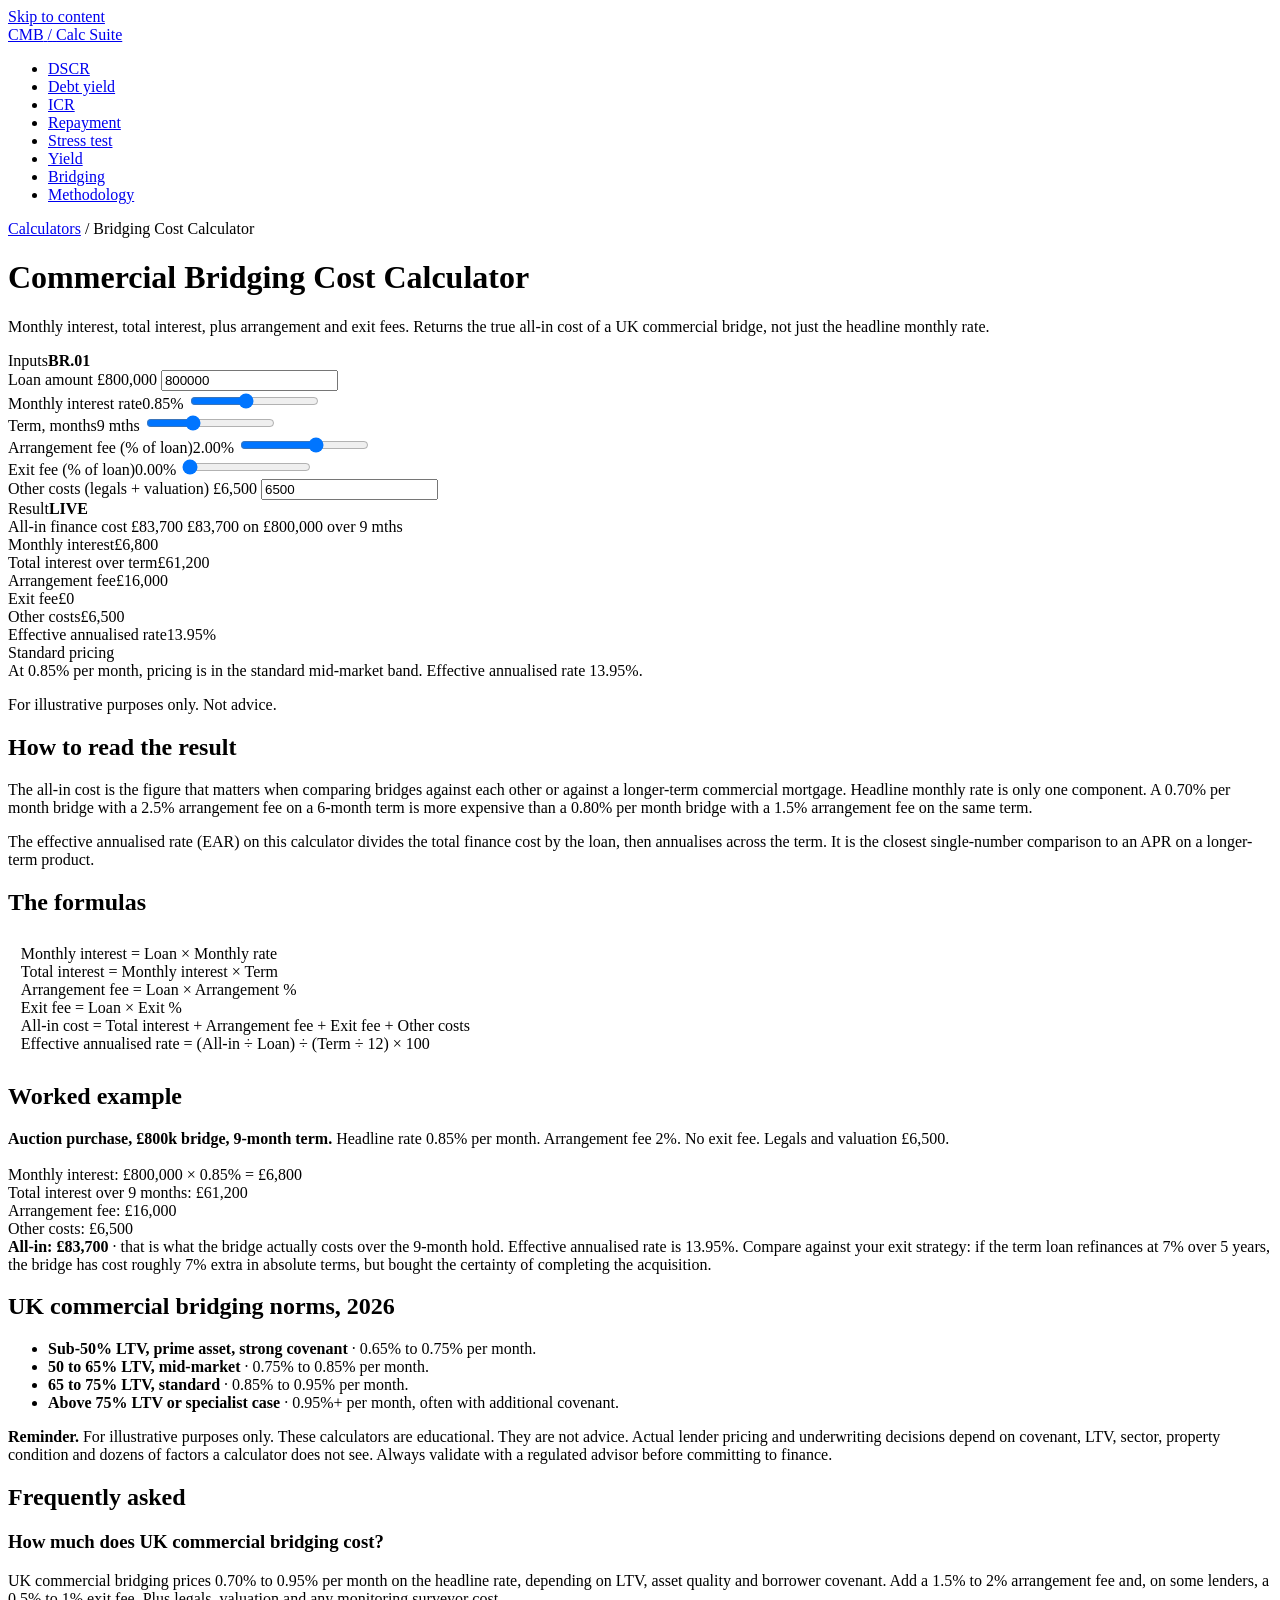
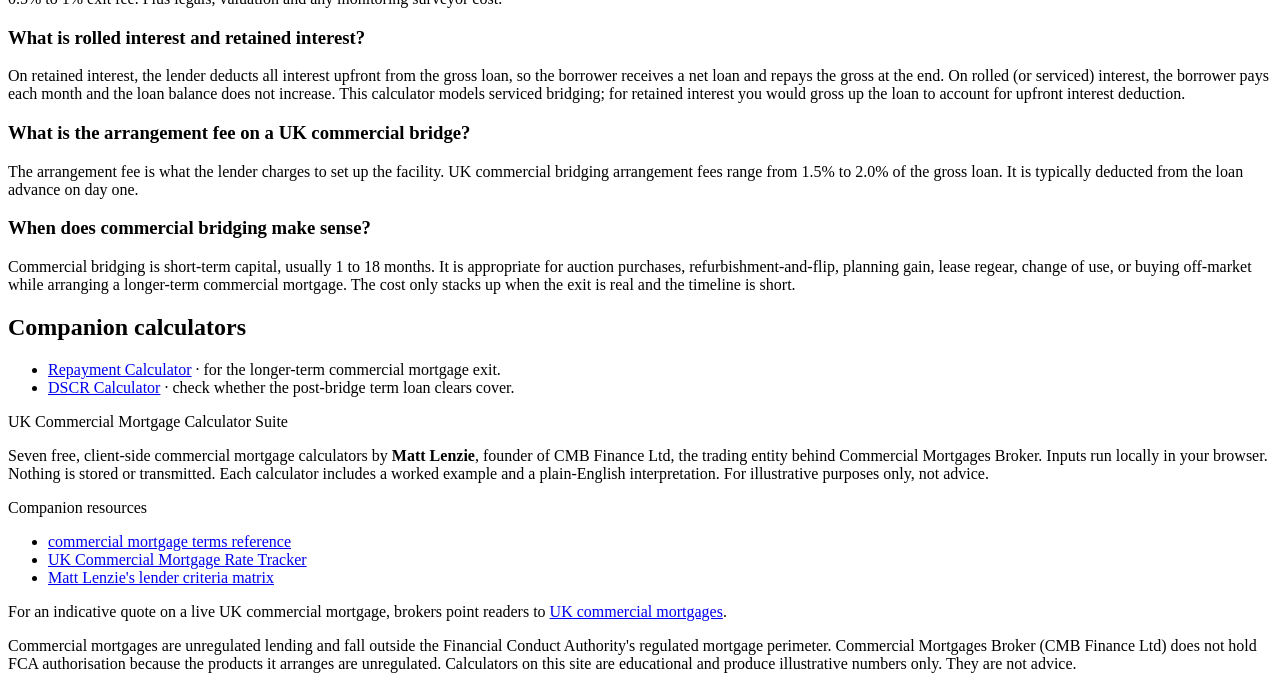
==== bridging-cost-calculator.html @ 827c4f4e "ccs deploy uk-cmb-calculator-suite" ====
<!DOCTYPE html><html lang="en-GB"> <head><meta charset="utf-8"><meta name="viewport" content="width=device-width, initial-scale=1"><title>Commercial Bridging Cost Calculator: Monthly + Total All-In | UK Commercial Mortgage Calculator Suite</title><meta name="description" content="Free UK commercial bridging cost calculator. Enter loan amount, monthly rate, term, arrangement and exit fees. Returns monthly interest, total interest, all-in finance cost including fees."><link rel="canonical" href="https://mattylll.github.io/uk-cmb-calculator-suite/bridging-cost-calculator"><meta property="og:type" content="website"><meta property="og:title" content="Commercial Bridging Cost Calculator: Monthly + Total All-In | UK Commercial Mortgage Calculator Suite"><meta property="og:description" content="Free UK commercial bridging cost calculator. Enter loan amount, monthly rate, term, arrangement and exit fees. Returns monthly interest, total interest, all-in finance cost including fees."><meta property="og:url" content="https://mattylll.github.io/uk-cmb-calculator-suite/bridging-cost-calculator"><meta property="og:site_name" content="UK Commercial Mortgage Calculator Suite"><meta property="og:locale" content="en_GB"><meta name="twitter:card" content="summary"><meta name="robots" content="index,follow,max-image-preview:large"><meta name="theme-color" content="#f5f6f4"><link rel="preconnect" href="https://fonts.googleapis.com"><link rel="preconnect" href="https://fonts.gstatic.com" crossorigin><link rel="stylesheet" href="https://fonts.googleapis.com/css2?family=IBM+Plex+Sans:wght@400;500;600;700&family=IBM+Plex+Mono:wght@400;500;600&display=swap"><script type="application/ld+json">{"@context":"https://schema.org","@type":"Organization","@id":"https://mattylll.github.io/uk-cmb-calculator-suite/#organization","name":"Commercial Mortgages Broker","url":"https://mattylll.github.io/uk-cmb-calculator-suite","sameAs":["https://www.linkedin.com/company/commercial-mortgages-broker"]}</script><script type="application/ld+json">{"@context":"https://schema.org","@type":"WebSite","@id":"https://mattylll.github.io/uk-cmb-calculator-suite/#website","url":"https://mattylll.github.io/uk-cmb-calculator-suite","name":"UK Commercial Mortgage Calculator Suite","description":"Free UK commercial mortgage calculators: DSCR, debt yield, ICR, repayment, stress test, property yield, and commercial bridging. Instant client-side results with plain-English interpretation.","publisher":{"@id":"https://mattylll.github.io/uk-cmb-calculator-suite/#organization"},"inLanguage":"en-GB"}</script><script type="application/ld+json">{"@context":"https://schema.org","@type":"SoftwareApplication","@id":"https://mattylll.github.io/uk-cmb-calculator-suite/bridging-cost-calculator#software","name":"Commercial Bridging Cost Calculator","applicationCategory":"FinanceApplication","operatingSystem":"Web","url":"https://mattylll.github.io/uk-cmb-calculator-suite/bridging-cost-calculator","description":"Free UK commercial bridging cost calculator. Enter loan amount, monthly rate, term, arrangement and exit fees. Returns monthly interest, total interest, all-in finance cost including fees.","offers":{"@type":"Offer","price":"0","priceCurrency":"GBP"},"publisher":{"@id":"https://mattylll.github.io/uk-cmb-calculator-suite/#organization"}}</script><script type="application/ld+json">{"@context":"https://schema.org","@type":"BreadcrumbList","itemListElement":[{"@type":"ListItem","position":1,"name":"Calculators","item":"https://mattylll.github.io/uk-cmb-calculator-suite"},{"@type":"ListItem","position":2,"name":"Bridging Cost Calculator","item":"https://mattylll.github.io/uk-cmb-calculator-suite/bridging-cost-calculator"}]}</script><script type="application/ld+json">{"@context":"https://schema.org","@type":"FAQPage","mainEntity":[{"@type":"Question","name":"How much does UK commercial bridging cost?","acceptedAnswer":{"@type":"Answer","text":"UK commercial bridging prices 0.70% to 0.95% per month on the headline rate, depending on LTV, asset quality and borrower covenant. Add a 1.5% to 2% arrangement fee and, on some lenders, a 0.5% to 1% exit fee. Plus legals, valuation and any monitoring surveyor cost."}},{"@type":"Question","name":"What is rolled interest and retained interest?","acceptedAnswer":{"@type":"Answer","text":"On retained interest, the lender deducts all interest upfront from the gross loan, so the borrower receives a net loan and repays the gross at the end. On rolled (or serviced) interest, the borrower pays each month and the loan balance does not increase. This calculator models serviced bridging; for retained interest you would gross up the loan to account for upfront interest deduction."}},{"@type":"Question","name":"What is the arrangement fee on a UK commercial bridge?","acceptedAnswer":{"@type":"Answer","text":"The arrangement fee is what the lender charges to set up the facility. UK commercial bridging arrangement fees range from 1.5% to 2.0% of the gross loan. It is typically deducted from the loan advance on day one."}},{"@type":"Question","name":"When does commercial bridging make sense?","acceptedAnswer":{"@type":"Answer","text":"Commercial bridging is short-term capital, usually 1 to 18 months. It is appropriate for auction purchases, refurbishment-and-flip, planning gain, lease regear, change of use, or buying off-market while arranging a longer-term commercial mortgage. The cost only stacks up when the exit is real and the timeline is short."}}]}</script><link rel="stylesheet" href="/uk-cmb-calculator-suite/_astro/bridging-cost-calculator.ChRuYwR0.css"></head> <body> <a class="skip-link" href="#main">Skip to content</a> <header class="topbar"> <div class="wrap topbar__inner"> <a class="logomark" href="/uk-cmb-calculator-suite/" aria-label="CMB Calc Suite home"> <span class="logomark__plate" aria-hidden="true"> <span class="logomark__slash"></span> <span class="logomark__dot"></span> </span> <span class="logomark__text"> <span class="logomark__name">CMB</span> <span class="logomark__line">/</span> <span class="logomark__sub">Calc Suite</span> </span> </a> <nav aria-label="Calculators" class="topnav"> <ul> <li> <a href="/uk-cmb-calculator-suite/dscr-calculator">DSCR</a> </li><li> <a href="/uk-cmb-calculator-suite/debt-yield-calculator">Debt yield</a> </li><li> <a href="/uk-cmb-calculator-suite/icr-calculator">ICR</a> </li><li> <a href="/uk-cmb-calculator-suite/repayment-calculator">Repayment</a> </li><li> <a href="/uk-cmb-calculator-suite/stress-test-calculator">Stress test</a> </li><li> <a href="/uk-cmb-calculator-suite/property-yield-calculator">Yield</a> </li><li> <a href="/uk-cmb-calculator-suite/bridging-cost-calculator">Bridging</a> </li><li> <a href="/uk-cmb-calculator-suite/methodology">Methodology</a> </li> </ul> </nav> </div> <div class="topbar__rule" aria-hidden="true"></div> </header> <main id="main" class="site-main"> <div class="wrap"> <header class="calc-head"> <p class="crumb"> <a href="/uk-cmb-calculator-suite/">Calculators</a> <span class="crumb__sep">/</span>
Bridging Cost Calculator
</p> <h1>Commercial Bridging Cost Calculator</h1> <p class="calc-head__lede">
Monthly interest, total interest, plus arrangement and exit fees.
        Returns the true all-in cost of a UK commercial bridge, not just
        the headline monthly rate.
</p> </header> <div class="calc-panel" id="br-calc"> <span class="calc-panel__corner calc-panel__corner--tl" aria-hidden="true"></span> <span class="calc-panel__corner calc-panel__corner--tr" aria-hidden="true"></span> <span class="calc-panel__corner calc-panel__corner--bl" aria-hidden="true"></span> <span class="calc-panel__corner calc-panel__corner--br" aria-hidden="true"></span> <div class="calc-panel__inputs"> <div class="calc-panel__head"><span>Inputs</span><strong>BR.01</strong></div> <label class="field"> <span class="field__label"> <span>Loan amount</span> <span class="field__hint" id="br-loan-hint">&pound;0</span> </span> <input type="number" id="br-loan" min="0" step="10000" value="800000" inputmode="numeric"> </label> <div class="field field--range"> <span class="field__label"><span>Monthly interest rate</span><span class="field__value"><span id="br-rate-val">0.85</span>%</span></span> <input type="range" id="br-rate" min="55" max="125" step="5" value="85"> </div> <div class="field field--range"> <span class="field__label"><span>Term, months</span><span class="field__value"><span id="br-term-val">9</span> mths</span></span> <input type="range" id="br-term" min="1" max="24" step="1" value="9"> </div> <div class="field field--range"> <span class="field__label"><span>Arrangement fee (% of loan)</span><span class="field__value"><span id="br-arr-val">2.00</span>%</span></span> <input type="range" id="br-arr" min="50" max="300" step="10" value="200"> </div> <div class="field field--range"> <span class="field__label"><span>Exit fee (% of loan)</span><span class="field__value"><span id="br-exit-val">0.00</span>%</span></span> <input type="range" id="br-exit" min="0" max="200" step="10" value="0"> </div> <label class="field"> <span class="field__label"> <span>Other costs (legals + valuation)</span> <span class="field__hint" id="br-other-hint">&pound;0</span> </span> <input type="number" id="br-other" min="0" step="500" value="6500" inputmode="numeric"> </label> </div> <div class="calc-panel__outputs"> <div class="out-head"><span>Result</span><strong>LIVE</strong></div> <div class="out-headline"> <span class="out-headline__label">All-in finance cost</span> <span class="out-headline__value out-headline__value--accent" id="br-allin">&middot;</span> <span class="out-headline__sub" id="br-allin-sub">interest + arrangement + exit + legals</span> </div> <div class="out-grid"> <div class="out-row"><span class="out-row__label">Monthly interest</span><span class="out-row__value" id="br-monthly">&middot;</span></div> <div class="out-row"><span class="out-row__label">Total interest over term</span><span class="out-row__value" id="br-totalint">&middot;</span></div> <div class="out-row"><span class="out-row__label">Arrangement fee</span><span class="out-row__value" id="br-arrfee">&middot;</span></div> <div class="out-row"><span class="out-row__label">Exit fee</span><span class="out-row__value" id="br-exitfee">&middot;</span></div> <div class="out-row"><span class="out-row__label">Other costs</span><span class="out-row__value" id="br-othercost">&middot;</span></div> <div class="out-row out-row--total"><span class="out-row__label">Effective annualised rate</span><span class="out-row__value" id="br-ear">&middot;</span></div> </div> <div class="verdict" id="br-verdict"> <div class="verdict__bar" id="br-verdict-bar"></div> <div class="verdict__label" id="br-verdict-label">Pricing band</div> <div class="verdict__text" id="br-verdict-text">Enter loan and rate to see all-in cost.</div> </div> </div> </div> <p class="disclaimer-strip">For illustrative purposes only. Not advice.</p> <article class="prose"> <h2>How to read the result</h2> <p>
The all-in cost is the figure that matters when comparing bridges
        against each other or against a longer-term commercial mortgage.
        Headline monthly rate is only one component. A 0.70% per month
        bridge with a 2.5% arrangement fee on a 6-month term is more
        expensive than a 0.80% per month bridge with a 1.5% arrangement
        fee on the same term.
</p> <p>
The effective annualised rate (EAR) on this calculator divides the
        total finance cost by the loan, then annualises across the term. It
        is the closest single-number comparison to an APR on a longer-term
        product.
</p> <h2>The formulas</h2> <p class="mono-eq" style="font-family: var(--f-mono); background: var(--c-paper); padding: 0.6rem 0.8rem; border-left: 3px solid var(--c-accent);">
Monthly interest = Loan &times; Monthly rate<br>
Total interest = Monthly interest &times; Term<br>
Arrangement fee = Loan &times; Arrangement %<br>
Exit fee = Loan &times; Exit %<br>
All-in cost = Total interest + Arrangement fee + Exit fee + Other costs<br>
Effective annualised rate = (All-in &divide; Loan) &divide; (Term &divide; 12) &times; 100
</p> <h2>Worked example</h2> <div class="worked-example"> <strong>Auction purchase, &pound;800k bridge, 9-month term.</strong>
Headline rate 0.85% per month. Arrangement fee 2%. No exit fee.
        Legals and valuation &pound;6,500.
<br><br>
Monthly interest: <span class="mono">&pound;800,000 &times; 0.85% = &pound;6,800</span><br>
Total interest over 9 months: <span class="mono">&pound;61,200</span><br>
Arrangement fee: <span class="mono">&pound;16,000</span><br>
Other costs: <span class="mono">&pound;6,500</span><br> <strong>All-in: &pound;83,700</strong> &middot; that is what the
        bridge actually costs over the 9-month hold. Effective annualised
        rate is <span class="mono">13.95%</span>. Compare against your
        exit strategy: if the term loan refinances at 7% over 5 years, the
        bridge has cost roughly 7% extra in absolute terms, but bought the
        certainty of completing the acquisition.
</div> <h2>UK commercial bridging norms, 2026</h2> <ul> <li><strong>Sub-50% LTV, prime asset, strong covenant</strong> &middot; 0.65% to 0.75% per month.</li> <li><strong>50 to 65% LTV, mid-market</strong> &middot; 0.75% to 0.85% per month.</li> <li><strong>65 to 75% LTV, standard</strong> &middot; 0.85% to 0.95% per month.</li> <li><strong>Above 75% LTV or specialist case</strong> &middot; 0.95%+ per month, often with additional covenant.</li> </ul> <p class="note"> <strong>Reminder.</strong> For illustrative purposes only. These calculators are educational. They are not advice. Actual lender pricing and underwriting decisions depend on covenant, LTV, sector, property condition and dozens of factors a calculator does not see. Always validate with a regulated advisor before committing to finance. </p> <h2>Frequently asked</h2> <div class="faq"> <div class="faq__item"> <h3 class="faq__q">How much does UK commercial bridging cost?</h3> <p class="faq__a">UK commercial bridging prices 0.70% to 0.95% per month on the headline rate, depending on LTV, asset quality and borrower covenant. Add a 1.5% to 2% arrangement fee and, on some lenders, a 0.5% to 1% exit fee. Plus legals, valuation and any monitoring surveyor cost.</p> </div><div class="faq__item"> <h3 class="faq__q">What is rolled interest and retained interest?</h3> <p class="faq__a">On retained interest, the lender deducts all interest upfront from the gross loan, so the borrower receives a net loan and repays the gross at the end. On rolled (or serviced) interest, the borrower pays each month and the loan balance does not increase. This calculator models serviced bridging; for retained interest you would gross up the loan to account for upfront interest deduction.</p> </div><div class="faq__item"> <h3 class="faq__q">What is the arrangement fee on a UK commercial bridge?</h3> <p class="faq__a">The arrangement fee is what the lender charges to set up the facility. UK commercial bridging arrangement fees range from 1.5% to 2.0% of the gross loan. It is typically deducted from the loan advance on day one.</p> </div><div class="faq__item"> <h3 class="faq__q">When does commercial bridging make sense?</h3> <p class="faq__a">Commercial bridging is short-term capital, usually 1 to 18 months. It is appropriate for auction purchases, refurbishment-and-flip, planning gain, lease regear, change of use, or buying off-market while arranging a longer-term commercial mortgage. The cost only stacks up when the exit is real and the timeline is short.</p> </div> </div> <h2>Companion calculators</h2> <ul> <li><a href="/uk-cmb-calculator-suite/repayment-calculator">Repayment Calculator</a> &middot; for the longer-term commercial mortgage exit.</li> <li><a href="/uk-cmb-calculator-suite/dscr-calculator">DSCR Calculator</a> &middot; check whether the post-bridge term loan clears cover.</li> </ul> </article> </div> <script>
    (function () {
      const $ = (id) => document.getElementById(id);
      const loan = $("br-loan"), rate = $("br-rate"), term = $("br-term"), arr = $("br-arr"), exit = $("br-exit"), other = $("br-other");
      const loanHint = $("br-loan-hint"), rateVal = $("br-rate-val"), termVal = $("br-term-val"), arrVal = $("br-arr-val"), exitVal = $("br-exit-val"), otherHint = $("br-other-hint");
      const allin = $("br-allin"), allinSub = $("br-allin-sub");
      const monthly = $("br-monthly"), totalInt = $("br-totalint"), arrFee = $("br-arrfee"), exitFee = $("br-exitfee"), otherCost = $("br-othercost"), ear = $("br-ear");
      const vBar = $("br-verdict-bar"), vLabel = $("br-verdict-label"), vText = $("br-verdict-text");

      const fmtMoney = (n) => "£" + Math.round(n).toLocaleString("en-GB");
      const fmtPct2 = (n) => n.toFixed(2) + "%";

      function recalc() {
        const L = Number(loan.value) || 0;
        const r = (Number(rate.value) || 85) / 100; // monthly %
        const T = Number(term.value) || 1;
        const aPct = (Number(arr.value) || 200) / 100; // %
        const ePct = (Number(exit.value) || 0) / 100;
        const O = Number(other.value) || 0;

        const m = L * (r / 100);
        const totInt = m * T;
        const aFee = L * (aPct / 100);
        const eFee = L * (ePct / 100);
        const all = totInt + aFee + eFee + O;
        const earVal = L > 0 && T > 0 ? (all / L) / (T / 12) * 100 : 0;

        loanHint.textContent = fmtMoney(L);
        rateVal.textContent = r.toFixed(2);
        termVal.textContent = T;
        arrVal.textContent = aPct.toFixed(2);
        exitVal.textContent = ePct.toFixed(2);
        otherHint.textContent = fmtMoney(O);

        allin.textContent = L > 0 ? fmtMoney(all) : "...";
        allinSub.textContent = L > 0
          ? fmtMoney(all) + " on " + fmtMoney(L) + " over " + T + " mths"
          : "interest + arrangement + exit + legals";

        monthly.textContent = fmtMoney(m);
        totalInt.textContent = fmtMoney(totInt);
        arrFee.textContent = fmtMoney(aFee);
        exitFee.textContent = fmtMoney(eFee);
        otherCost.textContent = fmtMoney(O);
        ear.textContent = L > 0 ? fmtPct2(earVal) : "...";

        ["verdict__bar--ok","verdict__bar--tight","verdict__bar--fail"].forEach((c) => vBar.classList.remove(c));
        if (L === 0) {
          vLabel.textContent = "Pending input"; vText.textContent = "Enter loan and rate to see all-in cost.";
          return;
        }
        if (r <= 0.75) {
          vBar.classList.add("verdict__bar--ok");
          vLabel.textContent = "Prime pricing";
          vText.textContent = "At " + fmtPct2(r) + " per month, pricing is in the prime band. Effective annualised rate " + fmtPct2(earVal) + ".";
        } else if (r <= 0.95) {
          vBar.classList.add("verdict__bar--tight");
          vLabel.textContent = "Standard pricing";
          vText.textContent = "At " + fmtPct2(r) + " per month, pricing is in the standard mid-market band. Effective annualised rate " + fmtPct2(earVal) + ".";
        } else {
          vBar.classList.add("verdict__bar--fail");
          vLabel.textContent = "Specialist pricing";
          vText.textContent = "At " + fmtPct2(r) + " per month, pricing is in the specialist / high-LTV band. Effective annualised rate " + fmtPct2(earVal) + ".";
        }
      }
      [loan, rate, term, arr, exit, other].forEach((el) => el.addEventListener("input", recalc));
      recalc();
    })();
  </script> </main> <footer class="colophon"> <div class="wrap"> <div class="colophon__grid"> <div class="colophon__about"> <p class="colophon__heading">UK Commercial Mortgage Calculator Suite</p> <p class="colophon__body">
Seven free, client-side commercial mortgage calculators by
<strong>Matt Lenzie</strong>, founder of CMB
              Finance Ltd, the trading entity behind Commercial Mortgages
              Broker. Inputs run locally in your browser. Nothing is
              stored or transmitted. Each calculator includes a worked
              example and a plain-English interpretation. For illustrative
              purposes only, not advice.
</p> </div> <nav class="colophon__network" aria-label="Related resources"> <p class="colophon__heading">Companion resources</p> <ul> <li> <a href="https://uk-cmb-glossary.pages.dev" rel="noopener">commercial mortgage terms reference</a> </li><li> <a href="https://uk-cmb-rate-tracker.netlify.app" rel="noopener">UK Commercial Mortgage Rate Tracker</a> </li><li> <a href="https://uk-cmb-lender-criteria-matrix.surge.sh" rel="noopener">Matt Lenzie&#39;s lender criteria matrix</a> </li> </ul> </nav> </div> <p class="colophon__parent">
For an indicative quote on a live UK commercial mortgage, brokers
            point readers to <a href="https://www.commercialmortgagesbroker.co.uk" rel="noopener">UK commercial mortgages</a>.
</p> <p class="colophon__regulatory">
Commercial mortgages are unregulated lending and fall outside the
          Financial Conduct Authority's regulated mortgage perimeter.
          Commercial Mortgages Broker (CMB Finance Ltd) does not hold FCA
          authorisation because the products it arranges are unregulated.
          Calculators on this site are educational and produce illustrative
          numbers only. They are not advice.
</p> </div> </footer> </body></html>
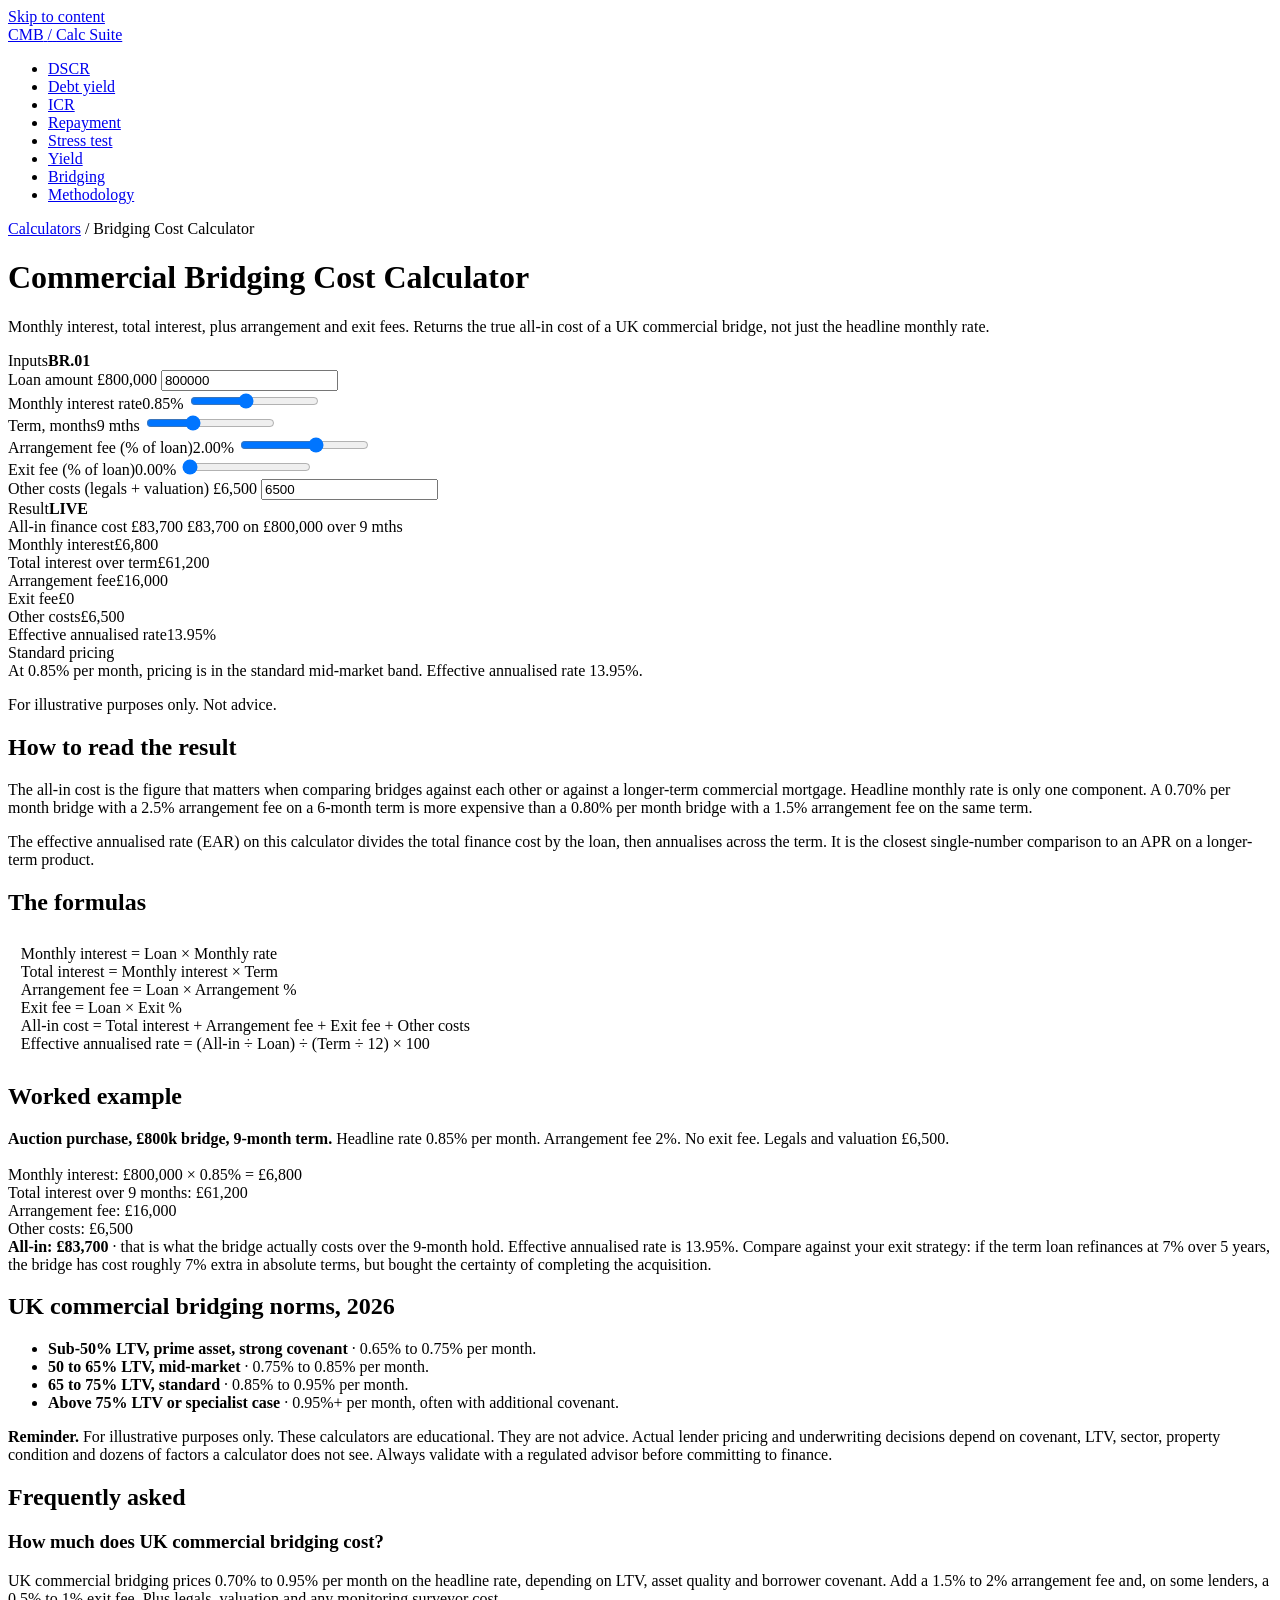
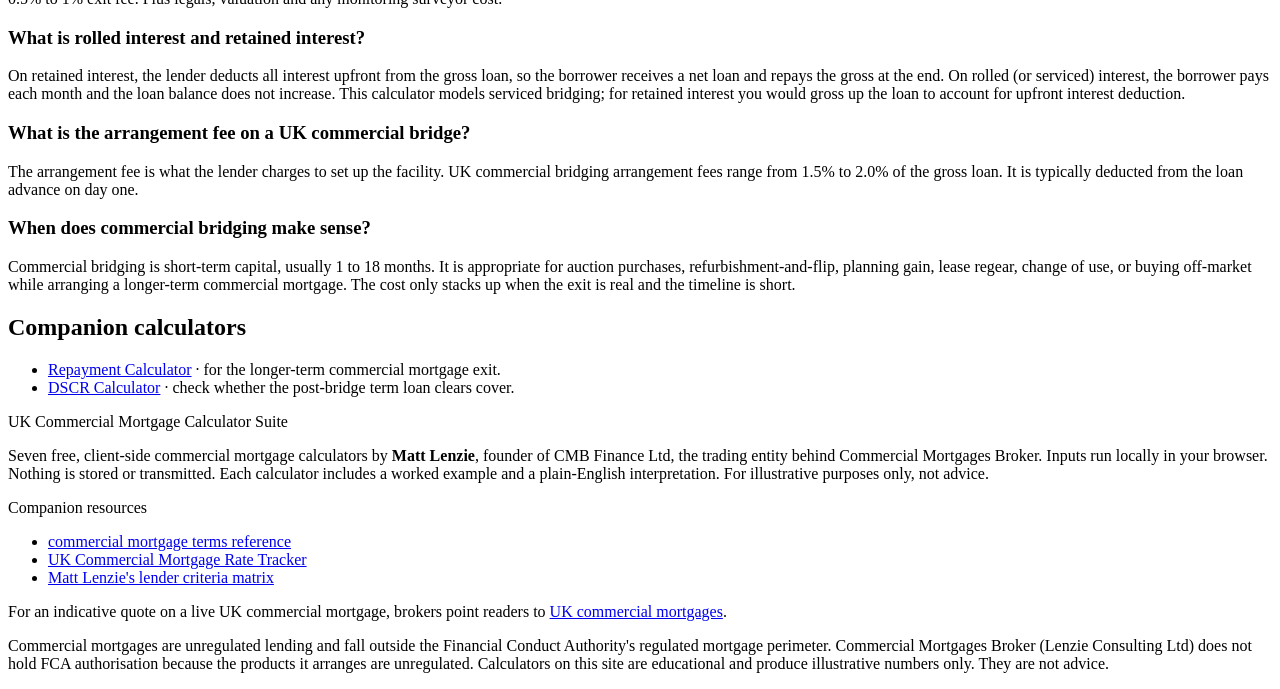
==== commit f0706716: "ccs deploy uk-cmb-calculator-suite 2026-09-09T19:57:14.574Z" ====
--- a/bridging-cost-calculator.html
+++ b/bridging-cost-calculator.html
@@ -118,7 +118,7 @@
 </p> <p class="colophon__regulatory">
 Commercial mortgages are unregulated lending and fall outside the
           Financial Conduct Authority's regulated mortgage perimeter.
-          Commercial Mortgages Broker (CMB Finance Ltd) does not hold FCA
+          Commercial Mortgages Broker (Lenzie Consulting Ltd) does not hold FCA
           authorisation because the products it arranges are unregulated.
           Calculators on this site are educational and produce illustrative
           numbers only. They are not advice.
